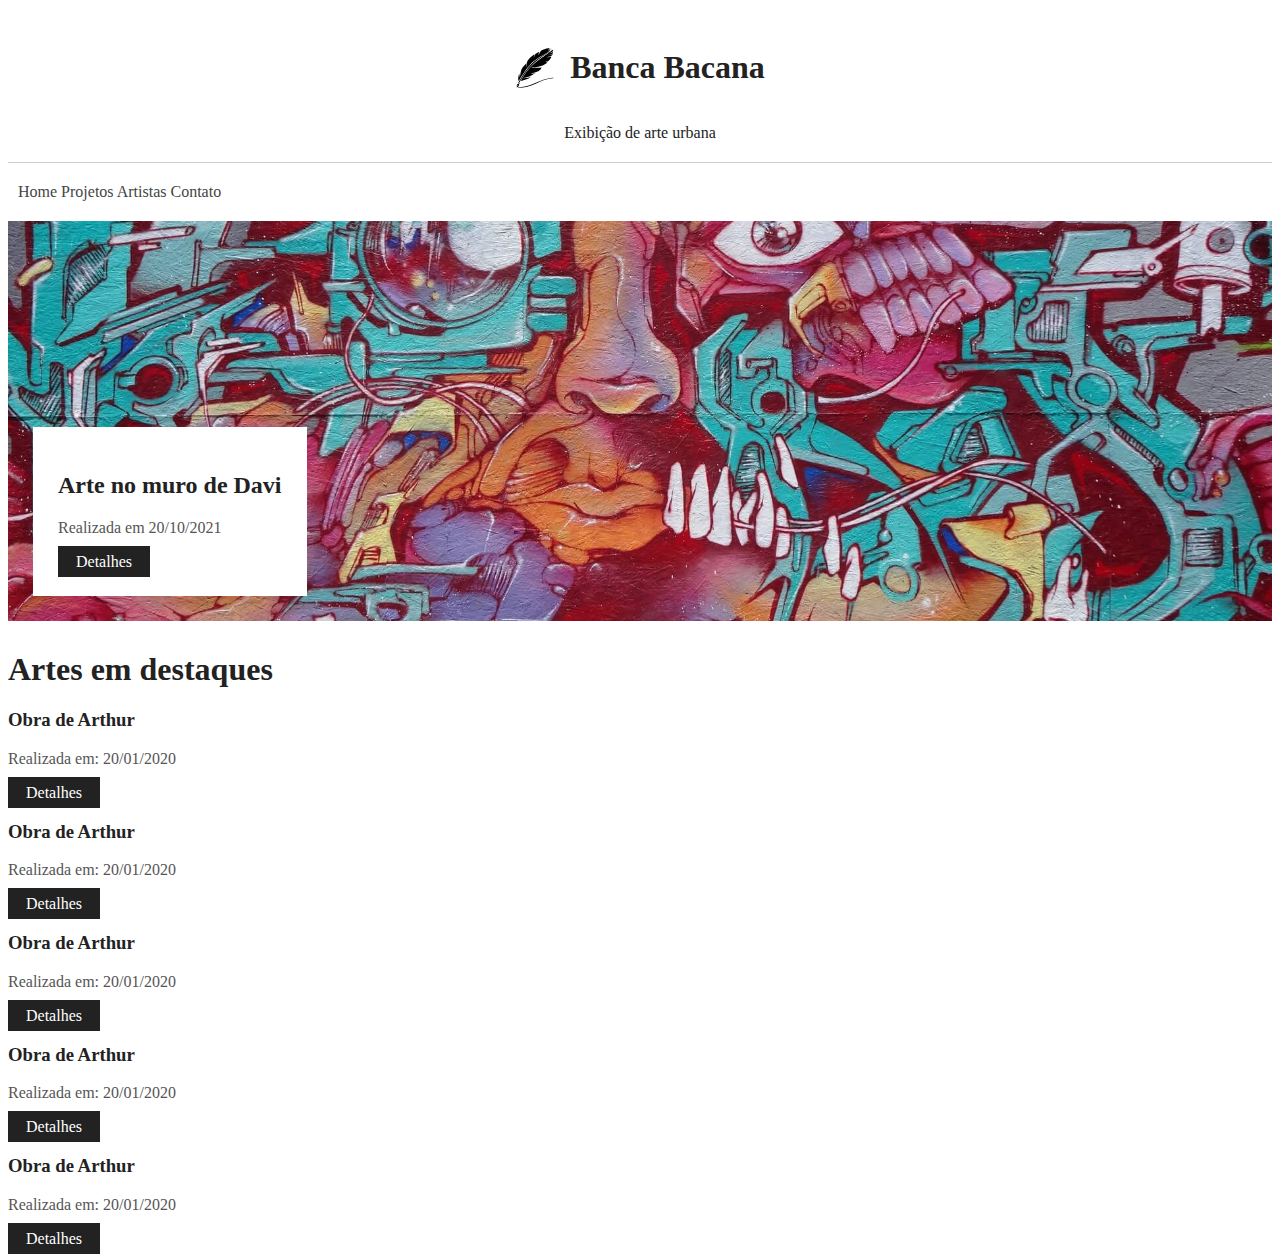
==== projeto-1/index.html @ 3ed6dfbe "organizando as divs" ====
<!DOCTYPE html>
<html lang="en">
<head>
    <meta charset="UTF-8">
    <meta http-equiv="X-UA-Compatible" content="IE=edge">
    <meta name="viewport" content="width=device-width, initial-scale=1.0">

    <title>Document</title>

    <!--   Favicon     -->
    <link rel="shortcut icon" href="/projeto-1/img/favicon.ico">

    <!--   BootStrap   -->
    <link href="https://cdn.jsdelivr.net/npm/bootstrap@5.1.3/dist/css/bootstrap.min.css" rel="stylesheet" integrity="sha384-1BmE4kWBq78iYhFldvKuhfTAU6auU8tT94WrHftjDbrCEXSU1oBoqyl2QvZ6jIW3" crossorigin="anonymous">
    <link rel="stylesheet" href="https://cdn.jsdelivr.net/npm/bootstrap-icons@1.7.1/font/bootstrap-icons.css">

    <!--      CSS      -->
    <link rel="stylesheet" href="../projeto-1/css/style.css">

    

</head>
<body>
    <!-- HEADER -->
    <div class="container-fluid">
        <header class="row" id="header">
            <div id="logo-container">
                <img src="/projeto-1/img/art_logo.svg" alt="Logo Art" id="logo">
                <h1>Banca Bacana</h1>
            </div>
            <p>Exibição de arte urbana</p>
        </header>

        <nav id="navbar" class="container">
            <div class="row justify-content-center">
                <a href="#">Home</a>
                <a href="#">Projetos</a>
                <a href="#">Artistas</a>
                <a href="#">Contato</a>
            </div>
        </nav>
    </div>

    <!-- MAIN IMAGE -->
    <div class="container" id="main-image-container">
        <div class="main-image center-image">
            <div class="main-image-info">
                <h2>Arte no muro de Davi</h2>
                <p class="secondary-color">Realizada em 20/10/2021</p>
                <a href="#" class="btn">Detalhes</a>
            </div>
        </div>
    </div>

    <!-- GALLERY -->
    <div class="container" id="gallery-container">
        <div class="col-12">
            <h1>Artes em destaques</h1>
        </div>
        <div class="row gx-5">
            <div class="col-12 col-md6">
                <div class="small-image-container center-image"></div>
                <h3>Obra de Arthur</h3>
                <p class="secondary-color">Realizada em: 20/01/2020</p>
                <a href="#" class="btn">Detalhes</a>
            </div>
            <div class="col-12 col-md6">
                <div class="small-image-container center-image"></div>
                <h3>Obra de Arthur</h3>
                <p class="secondary-color">Realizada em: 20/01/2020</p>
                <a href="#" class="btn">Detalhes</a>
            </div>
            <div class="col-12 col-md6">
                <div class="small-image-container center-image"></div>
                <h3>Obra de Arthur</h3>
                <p class="secondary-color">Realizada em: 20/01/2020</p>
                <a href="#" class="btn">Detalhes</a>
            </div>
            <div class="col-12 col-md6">
                <div class="small-image-container center-image"></div>
                <h3>Obra de Arthur</h3>
                <p class="secondary-color">Realizada em: 20/01/2020</p>
                <a href="#" class="btn">Detalhes</a>
            </div>
            <div class="col-12 col-md6">
                <div class="small-image-container center-image"></div>
                <h3>Obra de Arthur</h3>
                <p class="secondary-color">Realizada em: 20/01/2020</p>
                <a href="#" class="btn">Detalhes</a>
            </div>

        </div>
    </div>

</body>
</html>
---- projeto-1/css/style.css ----
/* ESTILOS GERAIS */
*{
    color: #222;
}

a,i{
    transition: .5s;
    text-decoration: none;
}

.secondary-color{
    color: #555;
}

.center-image{
    background-size: cover;
    background-position: center;
}

.btn{
    text-decoration: none;
    background-color: #222;
    color: #fff;
    padding: 7px 18px;
    border-radius: 0;
}

.btn:hover{
    background-color: #333;
    color: #fff;
}


/* HEADER */
#header{
    text-align: center;
    padding: 20px;
    border-bottom: 1px solid #ccc;
}
#header p{
    margin-bottom: 0;
}
#logo-container{
    display: flex;
    justify-content: center;
}
#logo{
    width: 40px;
    margin-right: 15px;
}


/*  NAVBAR */
#navbar{
    padding: 10px;
    margin: 10px auto;
}
#navbar a{
    width: 80px;
    color: #444;
}
#navbar a:hover{
    color: #c1b696
}


/* MAIN IMAGE */
.main-image{
    height: 400px;
    background-image: url("/projeto-1/img/g_1.jpg");
    margin-bottom: 30px;
    position: relative;
}
.main-image-info{
    background-color: #fff;
    padding: 25px;
    position: absolute;
    left: 25px;
    bottom: 25px;
}
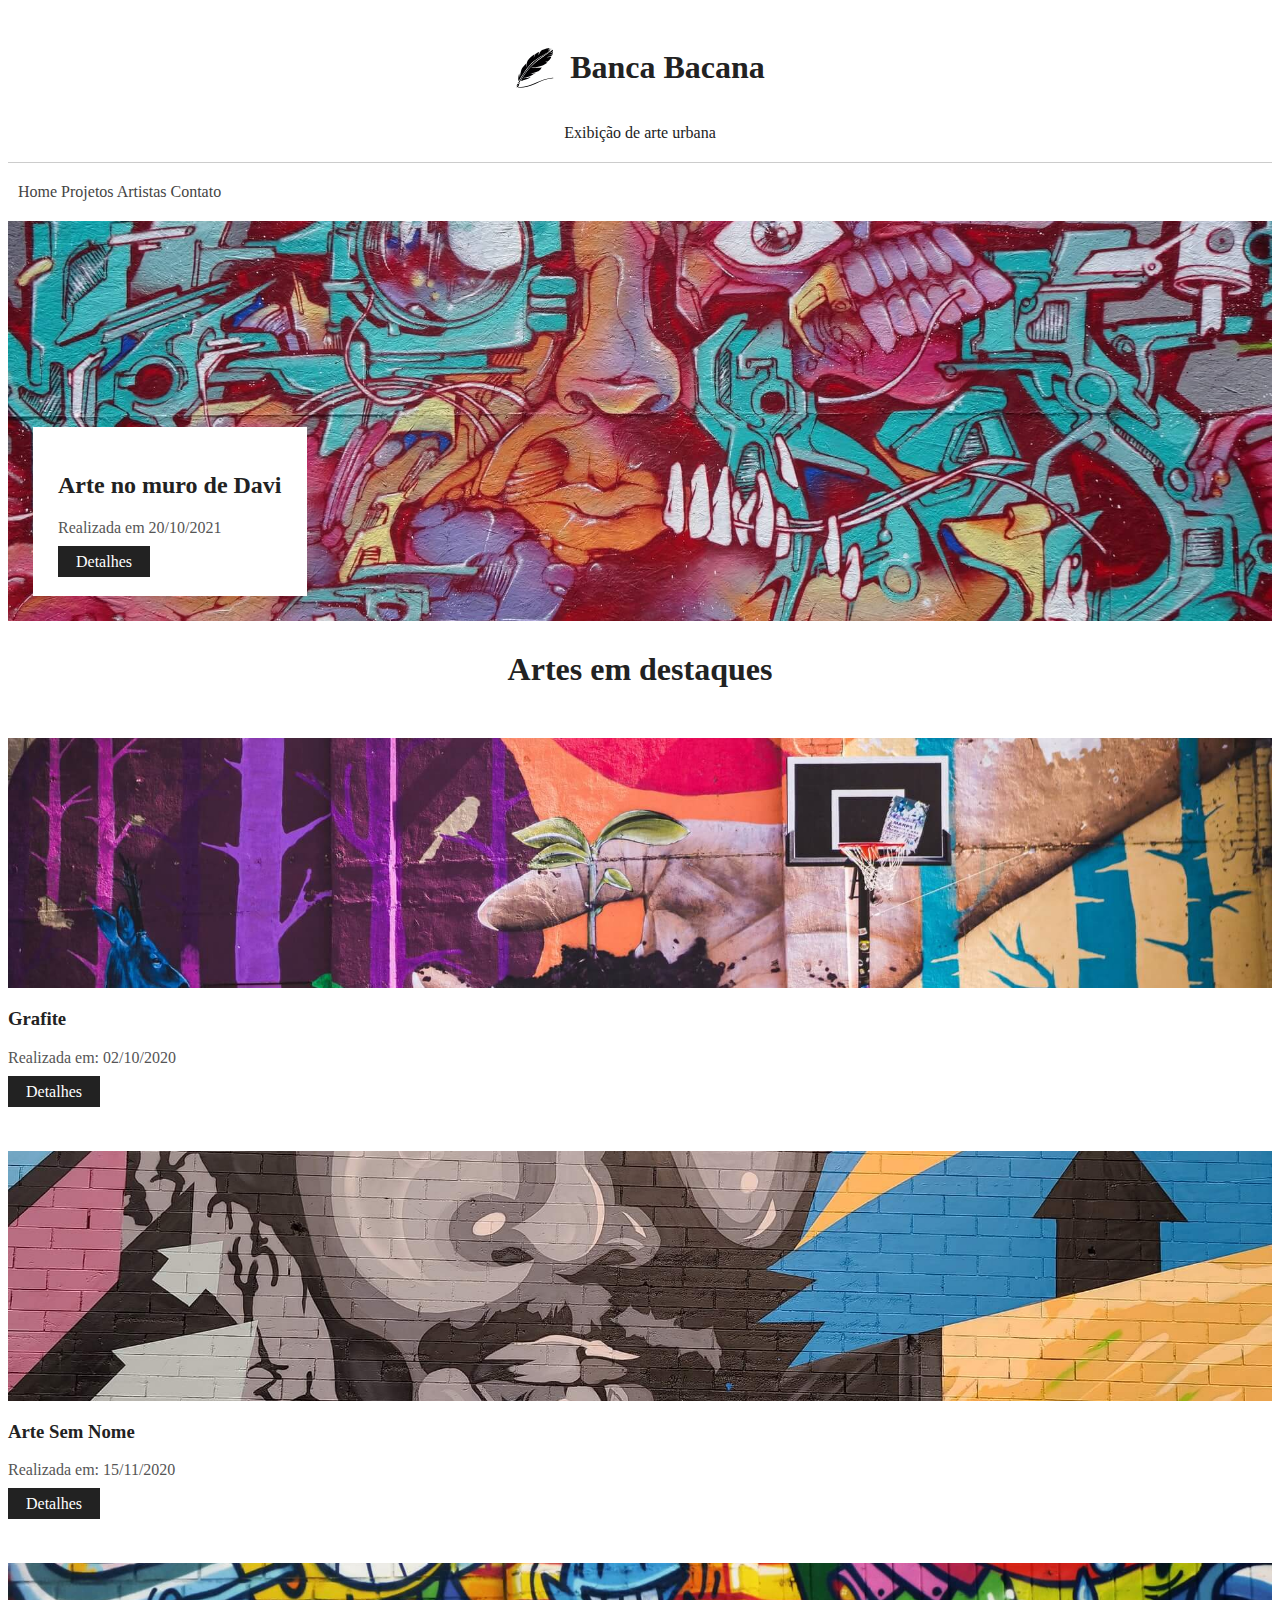
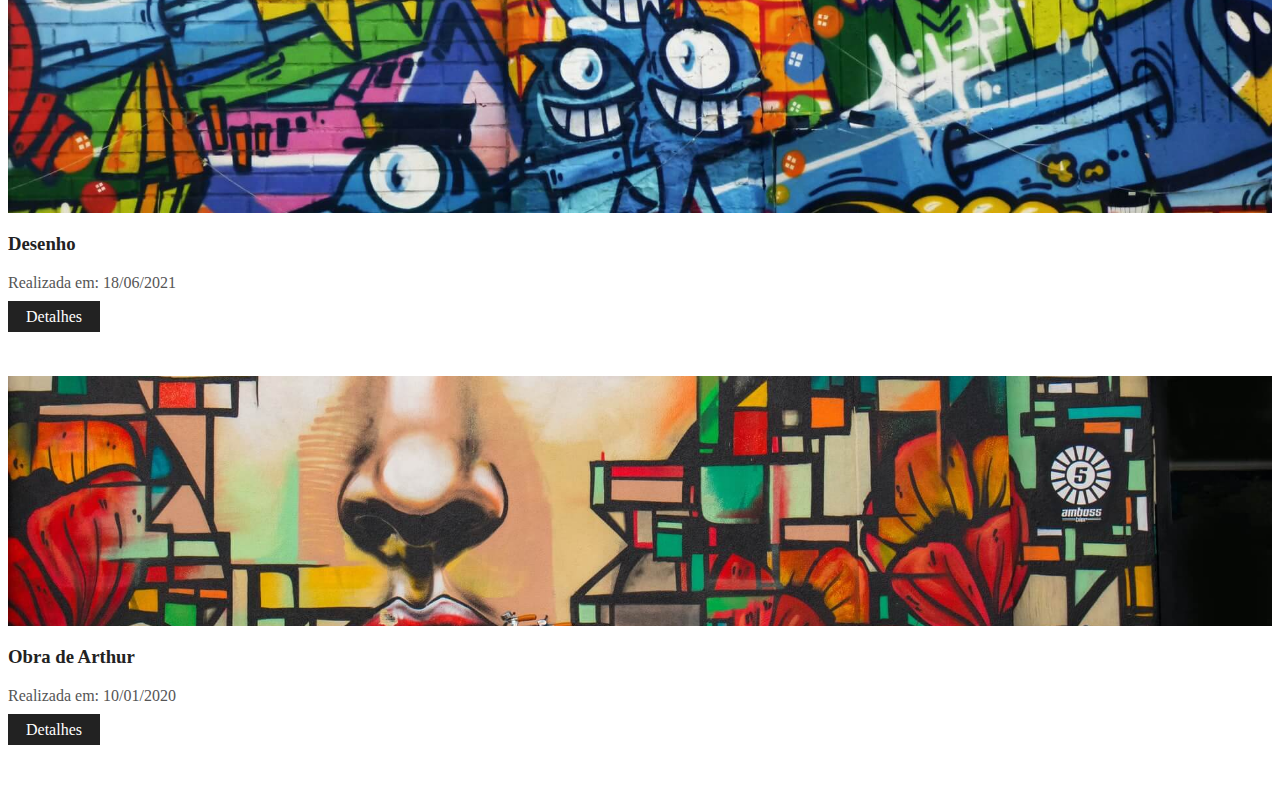
==== commit 47634496: "inserindo as imagens" ====
--- a/projeto-1/index.html
+++ b/projeto-1/index.html
@@ -58,34 +58,34 @@
             <h1>Artes em destaques</h1>
         </div>
         <div class="row gx-5">
-            <div class="col-12 col-md6">
-                <div class="small-image-container center-image"></div>
+            <!-- <div class="col-12 col-md-6">
+                <div class="small-image-container center-image" id="img1"></div>
                 <h3>Obra de Arthur</h3>
                 <p class="secondary-color">Realizada em: 20/01/2020</p>
                 <a href="#" class="btn">Detalhes</a>
-            </div>
-            <div class="col-12 col-md6">
-                <div class="small-image-container center-image"></div>
-                <h3>Obra de Arthur</h3>
-                <p class="secondary-color">Realizada em: 20/01/2020</p>
+            </div> -->
+            <div class="col-12 col-md-6">
+                <div class="small-image-container center-image" id="img2"></div>
+                <h3>Grafite</h3>
+                <p class="secondary-color">Realizada em: 02/10/2020</p>
                 <a href="#" class="btn">Detalhes</a>
             </div>
-            <div class="col-12 col-md6">
-                <div class="small-image-container center-image"></div>
-                <h3>Obra de Arthur</h3>
-                <p class="secondary-color">Realizada em: 20/01/2020</p>
+            <div class="col-12 col-md-6">
+                <div class="small-image-container center-image" id="img3"></div>
+                <h3>Arte Sem Nome</h3>
+                <p class="secondary-color">Realizada em: 15/11/2020</p>
                 <a href="#" class="btn">Detalhes</a>
             </div>
-            <div class="col-12 col-md6">
-                <div class="small-image-container center-image"></div>
-                <h3>Obra de Arthur</h3>
-                <p class="secondary-color">Realizada em: 20/01/2020</p>
+            <div class="col-12 col-md-6">
+                <div class="small-image-container center-image" id="img4"></div>
+                <h3>Desenho</h3>
+                <p class="secondary-color">Realizada em: 18/06/2021</p>
                 <a href="#" class="btn">Detalhes</a>
             </div>
-            <div class="col-12 col-md6">
-                <div class="small-image-container center-image"></div>
+            <div class="col-12 col-md-6">
+                <div class="small-image-container center-image" id="img5"></div>
                 <h3>Obra de Arthur</h3>
-                <p class="secondary-color">Realizada em: 20/01/2020</p>
+                <p class="secondary-color">Realizada em: 10/01/2020</p>
                 <a href="#" class="btn">Detalhes</a>
             </div>
 
--- a/projeto-1/css/style.css
+++ b/projeto-1/css/style.css
@@ -78,3 +78,36 @@
     left: 25px;
     bottom: 25px;
 }
+
+
+/*  GALLERY */
+/* #img1{
+    background-image: url("/projeto-1/img/g_1.jpg");
+} */
+#img2{
+    background-image: url("/projeto-1/img/g_2.jpg");
+}
+#img3{
+    background-image: url("/projeto-1/img/g_3.jpg");
+}
+#img4{
+    background-image: url("/projeto-1/img/g_4.jpg");
+}
+#img5{
+    background-image: url("/projeto-1/img/g_5.jpg");
+}
+
+#gallery-container h1{
+    text-align: center;
+}
+
+#gallery-container h1,
+#gallery-container .col-md-6,
+#gallery-container .col-12{
+    margin-bottom: 50px;
+}
+
+.small-image-container{
+    height: 250px;
+    margin-bottom: 20px;
+}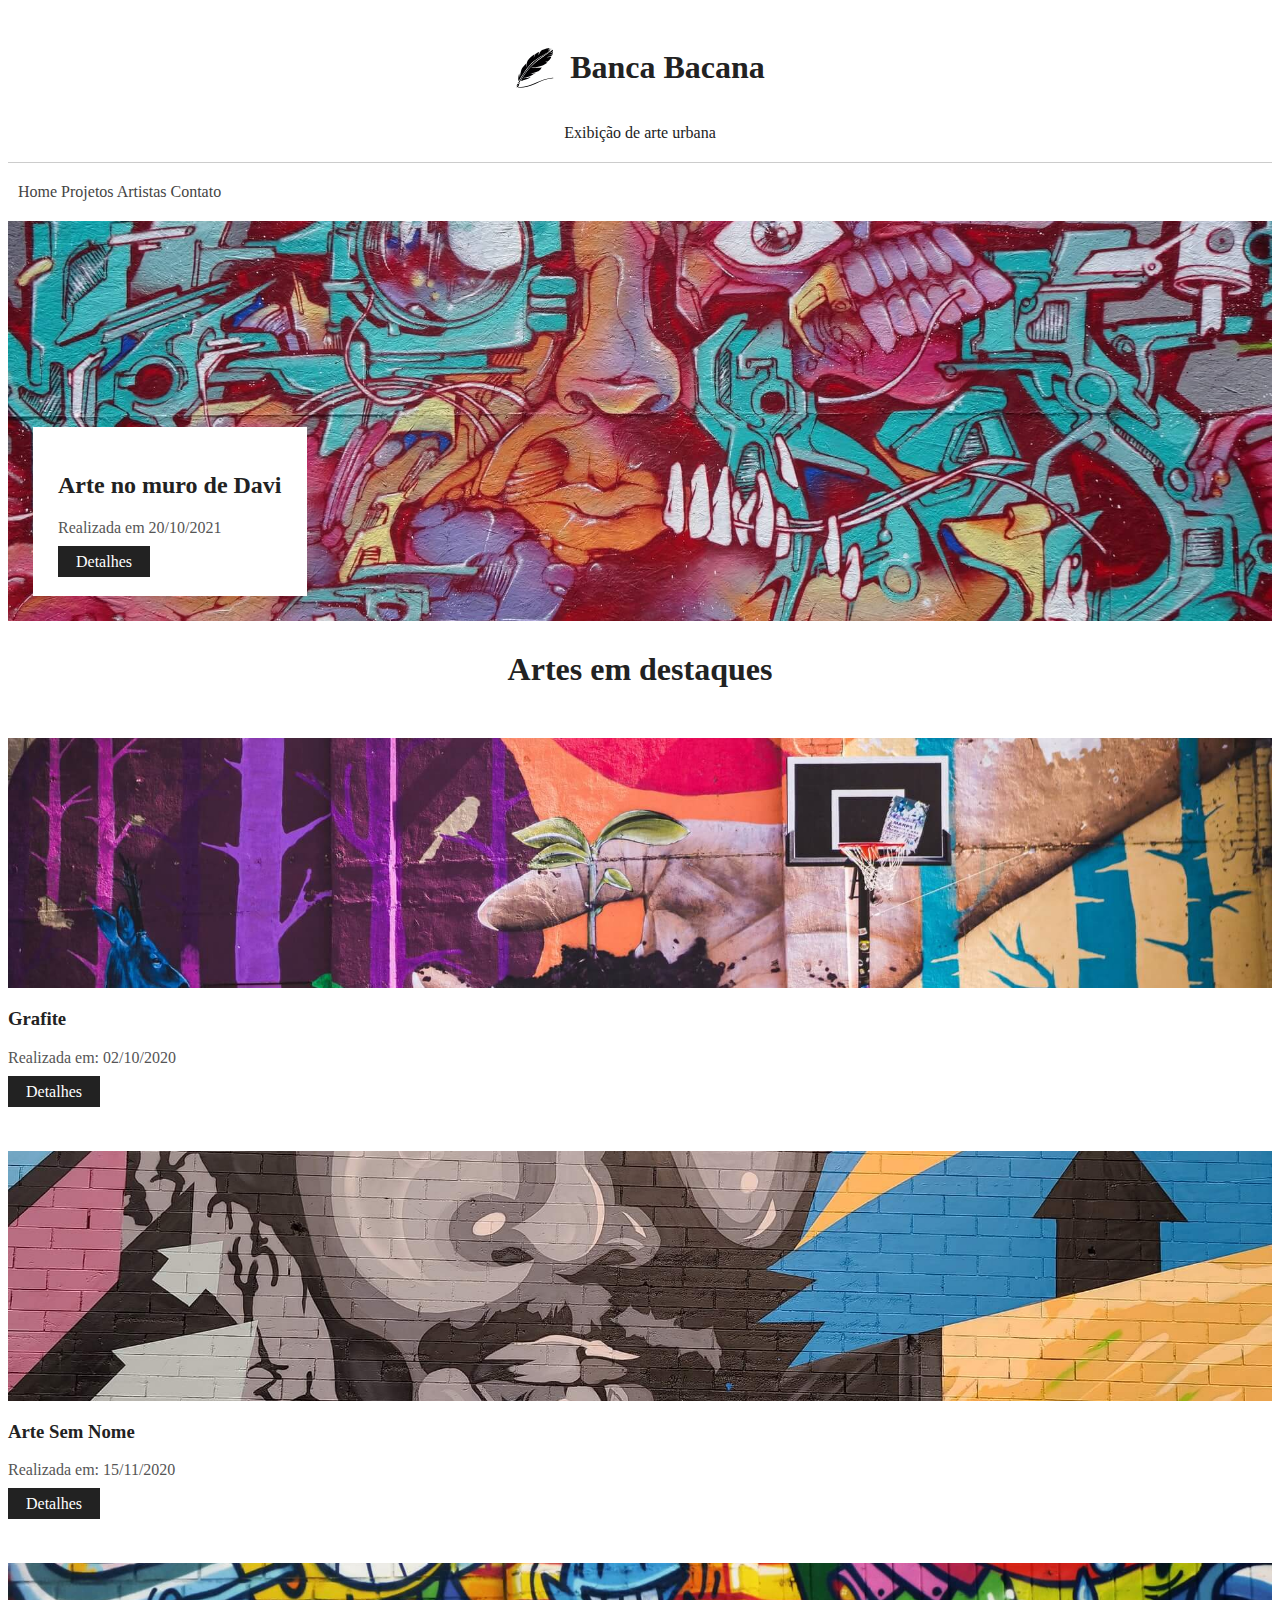
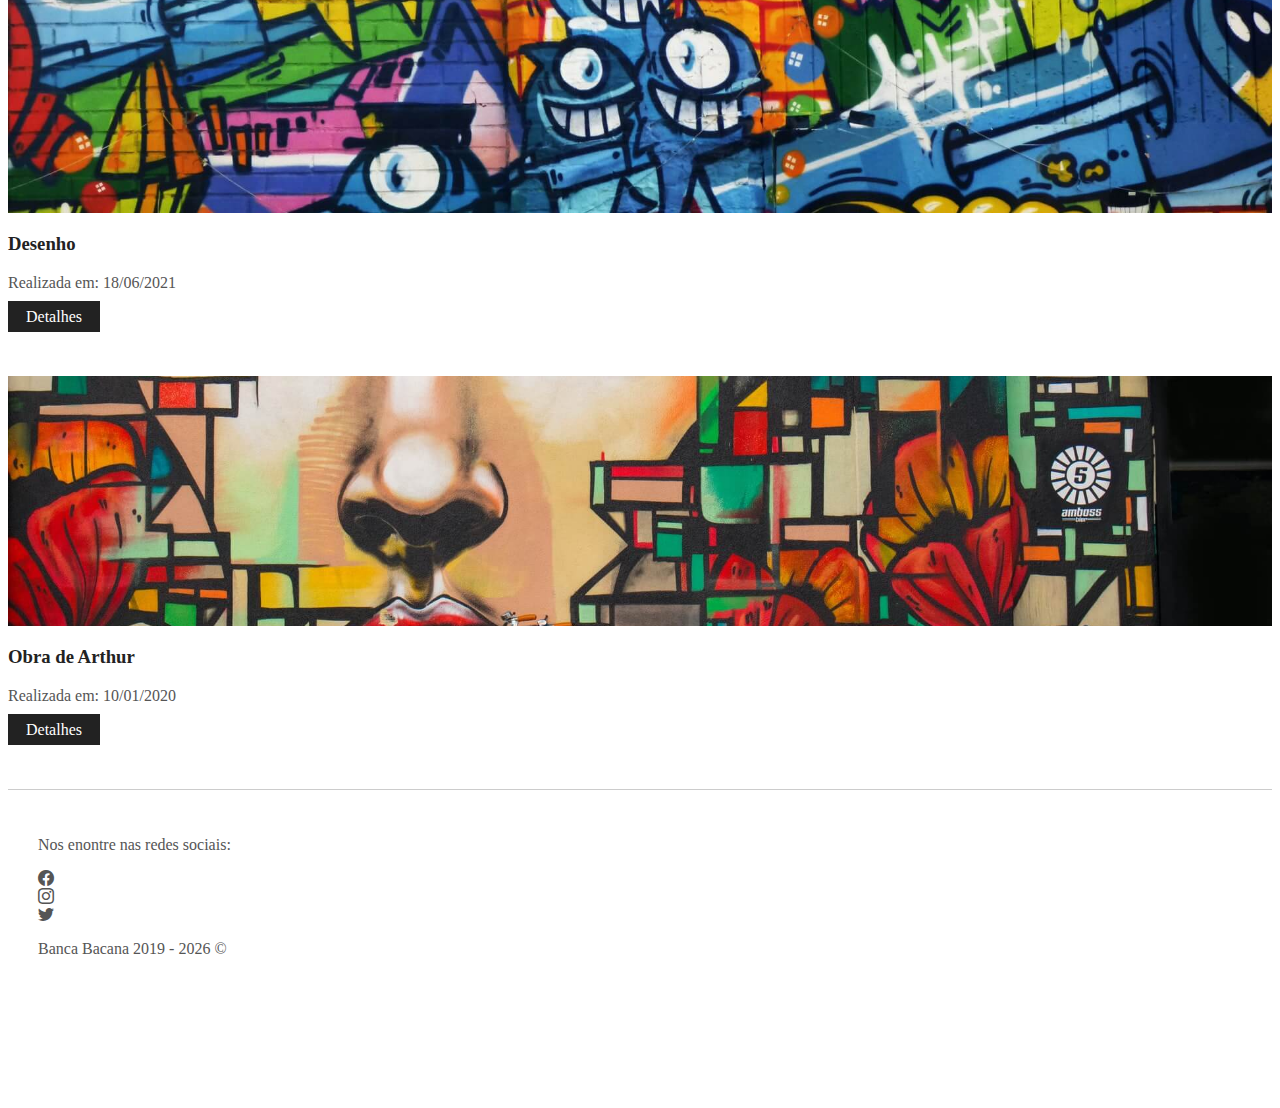
==== commit e93451c9: "inserindo footer" ====
--- a/projeto-1/index.html
+++ b/projeto-1/index.html
@@ -92,5 +92,29 @@
         </div>
     </div>
 
+    <!-- FOOTER -->
+    <footer class="container">
+        <p class="secondary-color">Nos enontre nas redes sociais:</p>
+        <div class="row justify-content-center" id="social-icons-container">
+            <div class="col-1">
+                <a href="#"><i class="bi bi-facebook secondary-color"></i></a>
+            </div>
+            
+            <div class="col-1">
+                <a href="#"><i class="bi bi-instagram secondary-color"></i></a>
+            </div>   
+            
+            <div class="col-1">
+                <a href="#"><i class="bi bi-twitter secondary-color"></i></a>
+            </div>
+        </div>
+        <div>
+            <p class="secondary-color">
+             Banca Bacana 2019 - <script>document.write(new Date().getFullYear())</script> &copy; 
+            </p>
+        </div>
+        
+    </footer>
+
 </body>
 </html>--- a/projeto-1/css/style.css
+++ b/projeto-1/css/style.css
@@ -110,4 +110,12 @@
 .small-image-container{
     height: 250px;
     margin-bottom: 20px;
+}
+
+
+/* FOOTER */
+footer{
+    border-top: 1px solid #ccc;
+    height: 250px;
+    padding: 30px;
 }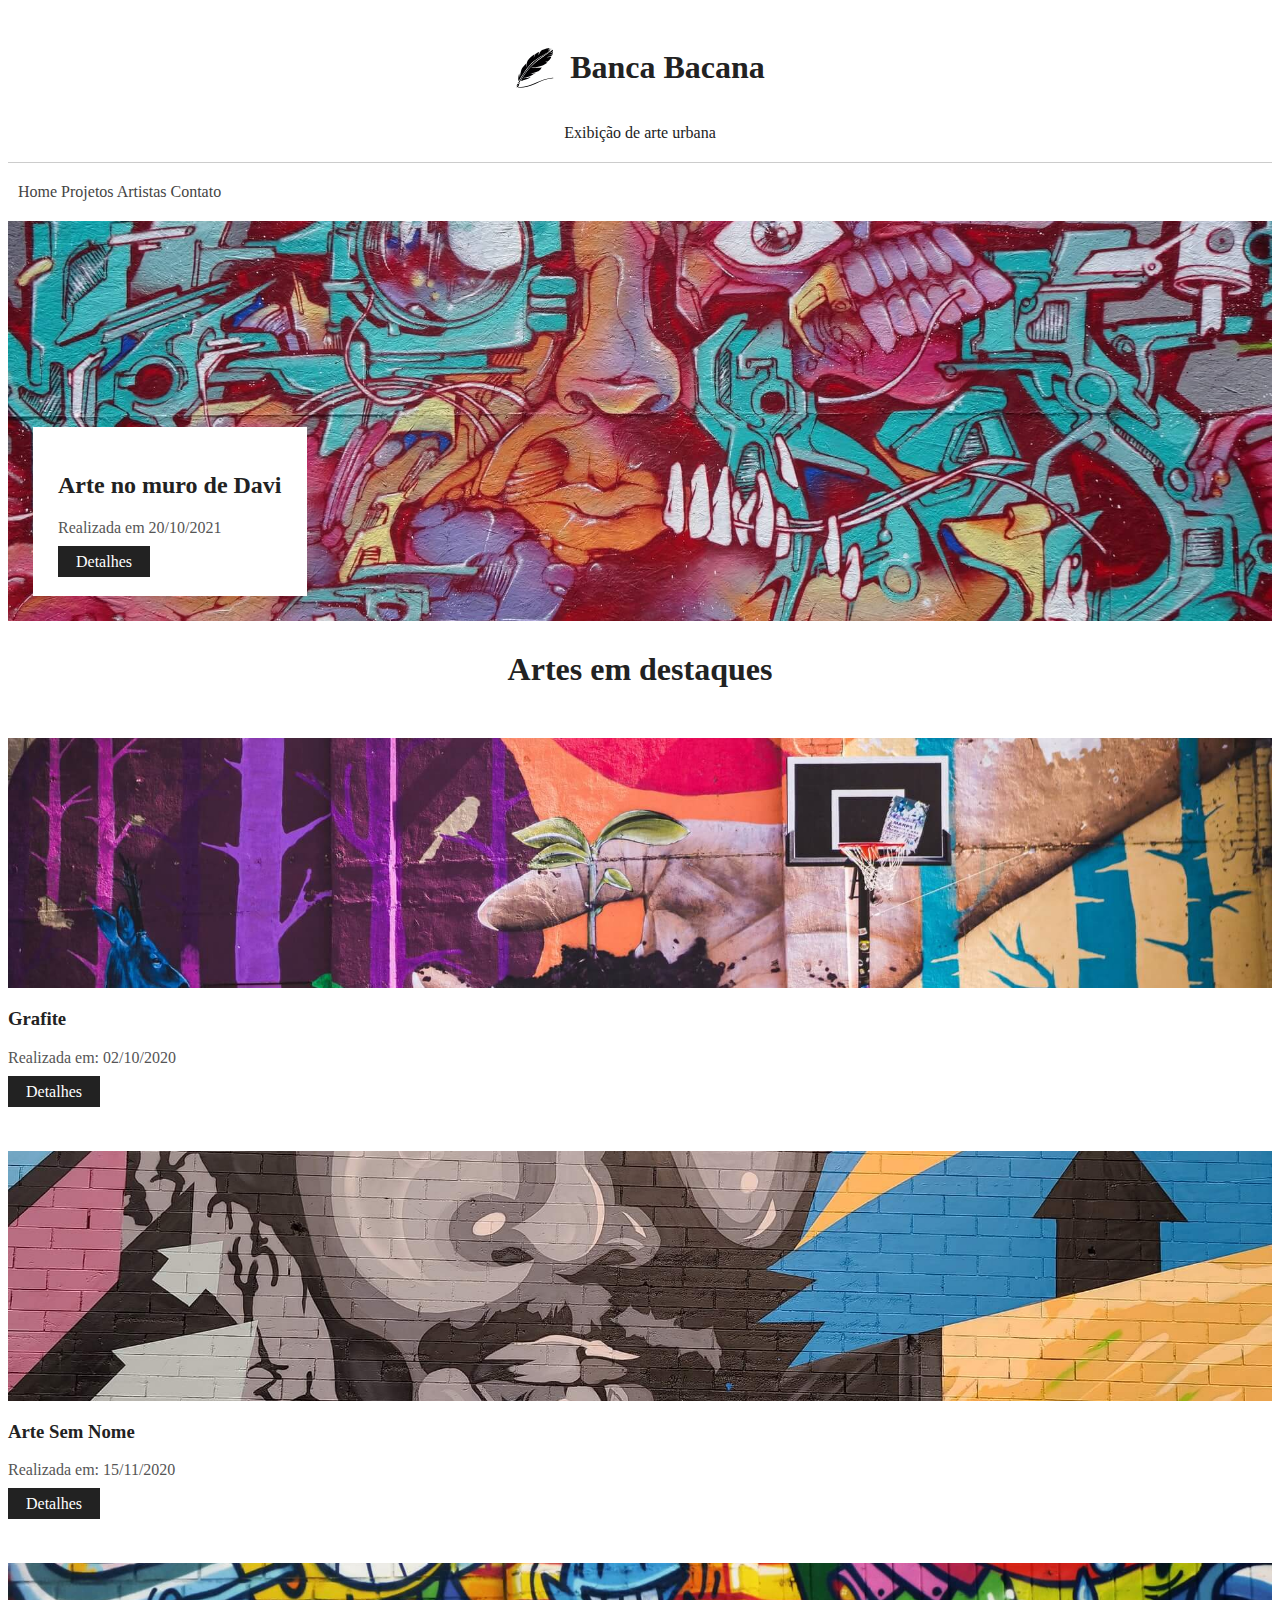
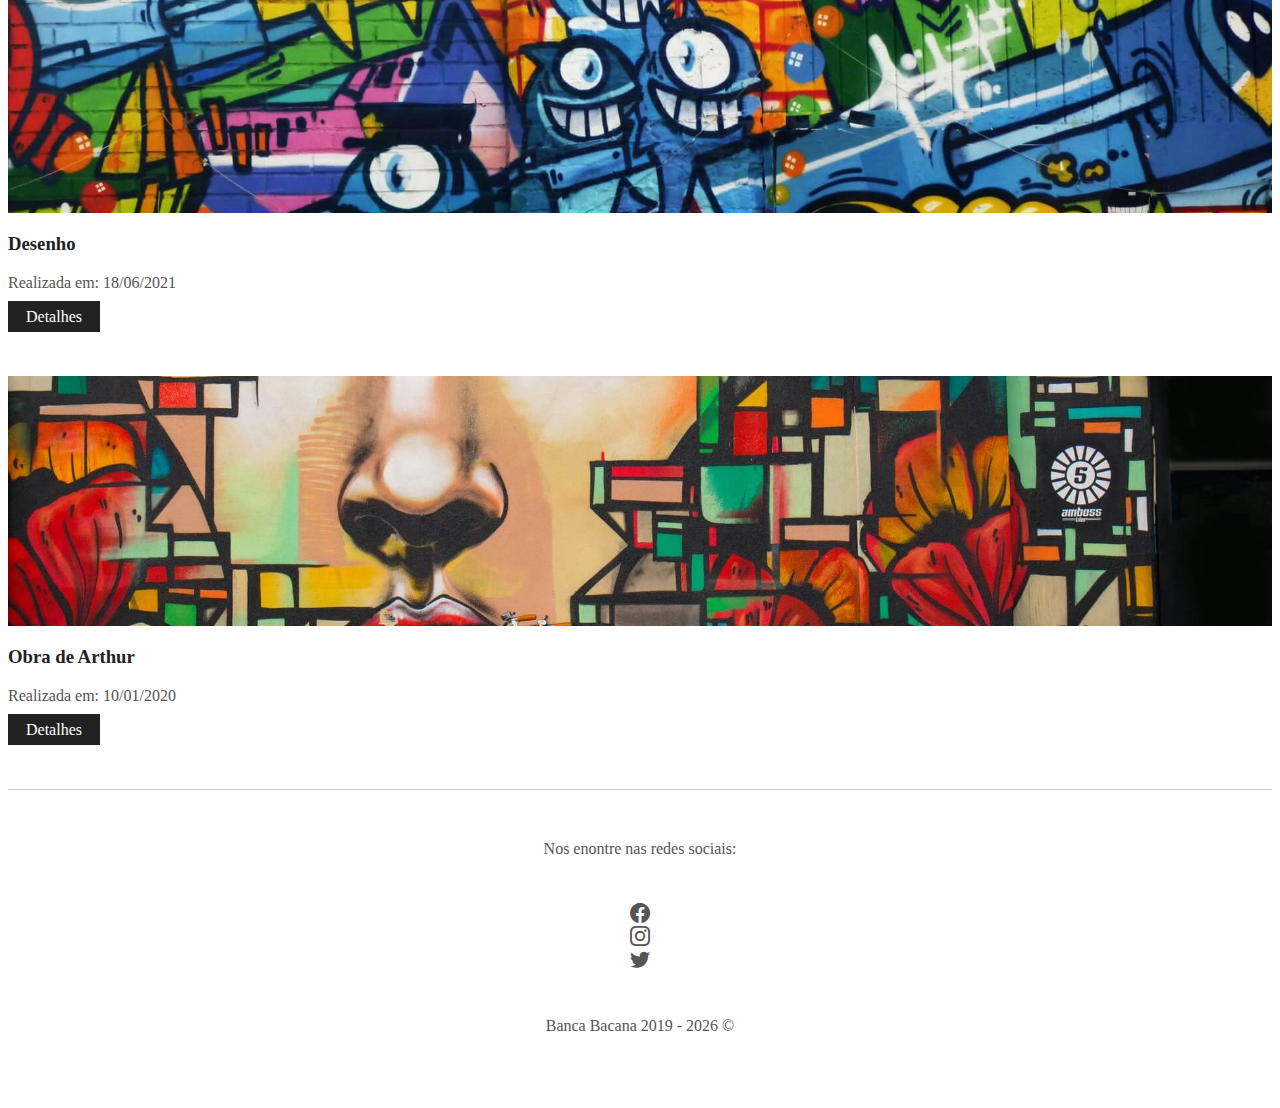
==== commit 2eeabd4a: "finalizando footer" ====
--- a/projeto-1/index.html
+++ b/projeto-1/index.html
@@ -57,7 +57,7 @@
         <div class="col-12">
             <h1>Artes em destaques</h1>
         </div>
-        <div class="row gx-5">
+        <div class="row gx-md-5">
             <!-- <div class="col-12 col-md-6">
                 <div class="small-image-container center-image" id="img1"></div>
                 <h3>Obra de Arthur</h3>
@@ -103,7 +103,7 @@
             <div class="col-1">
                 <a href="#"><i class="bi bi-instagram secondary-color"></i></a>
             </div>   
-            
+
             <div class="col-1">
                 <a href="#"><i class="bi bi-twitter secondary-color"></i></a>
             </div>
--- a/projeto-1/css/style.css
+++ b/projeto-1/css/style.css
@@ -118,4 +118,20 @@
     border-top: 1px solid #ccc;
     height: 250px;
     padding: 30px;
+}
+footer i{
+    font-size: 20px;
+}
+#social-icons-container{
+    padding: 25px;
+}
+#social-icons-container div{
+    text-align: center;
+}
+footer p{
+    text-align: center;
+    margin: 20px;
+}
+a:hover i{
+    color: #c1b696;
 }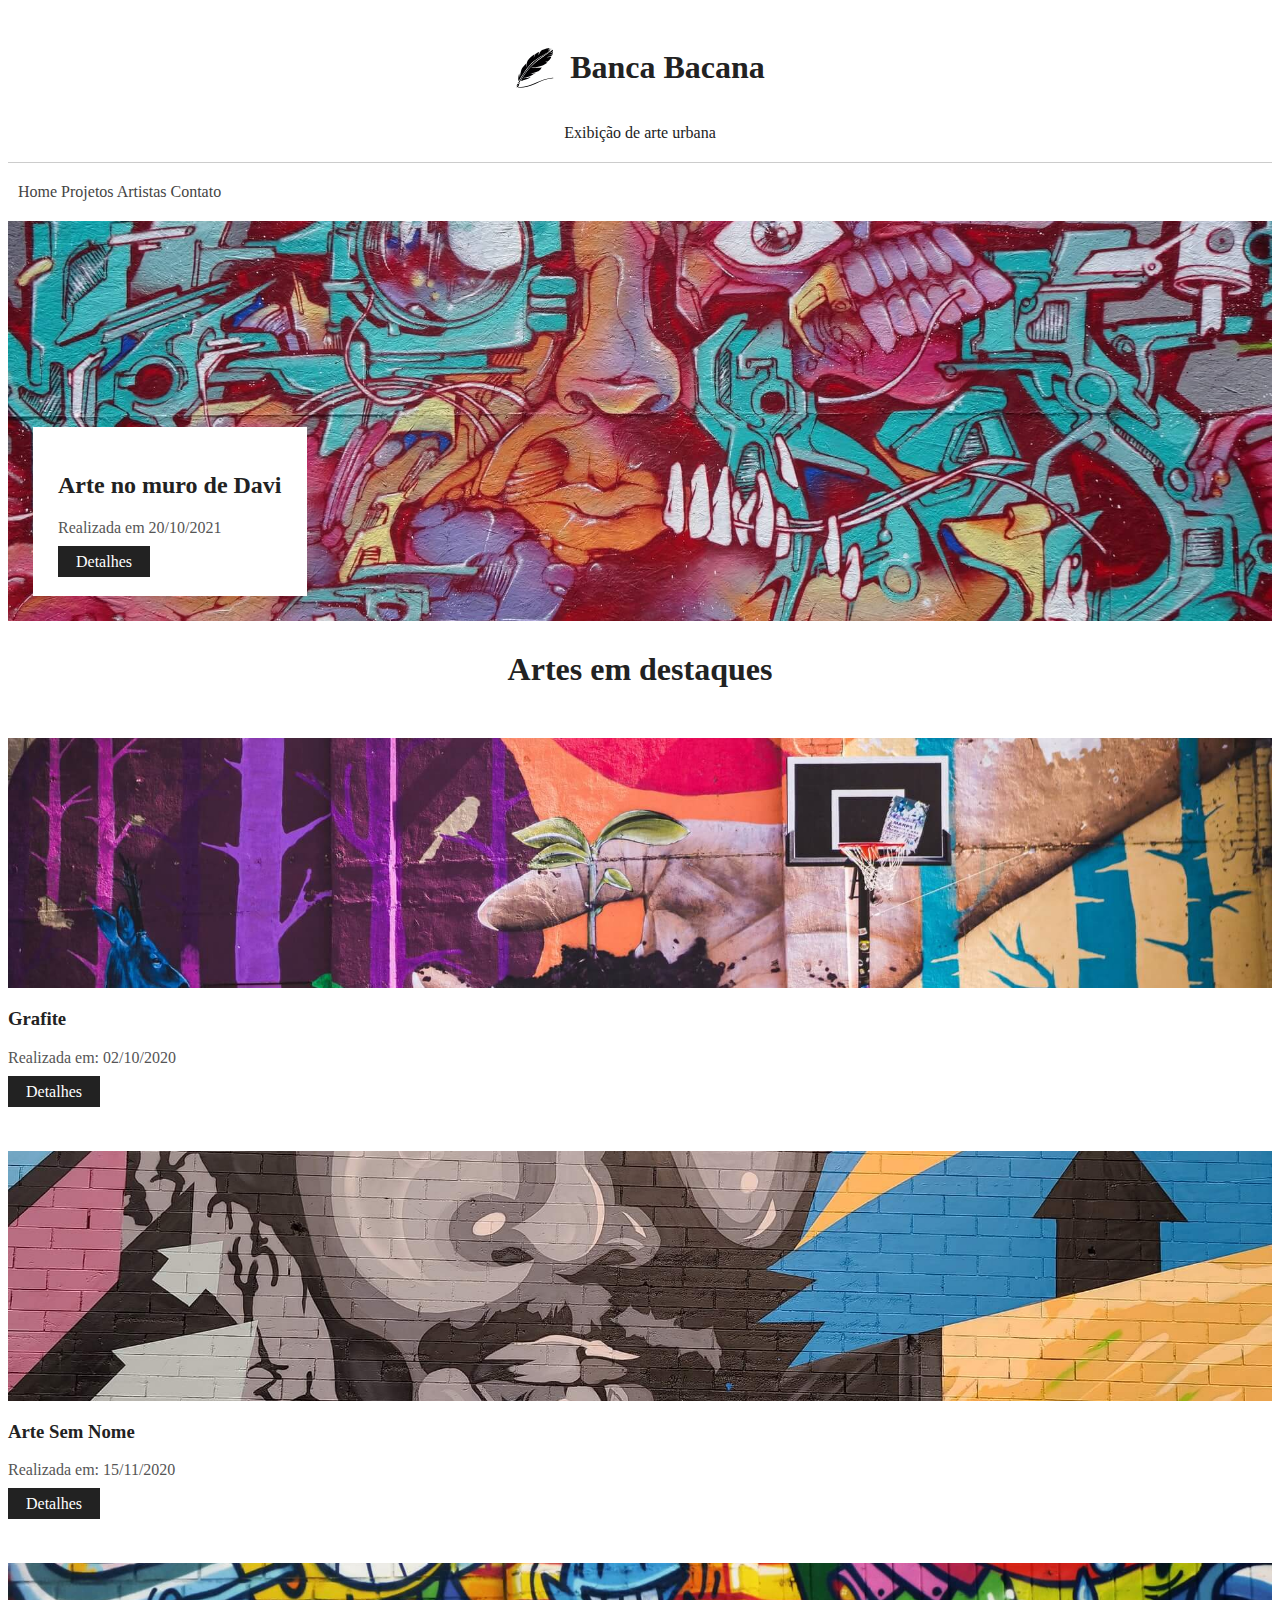
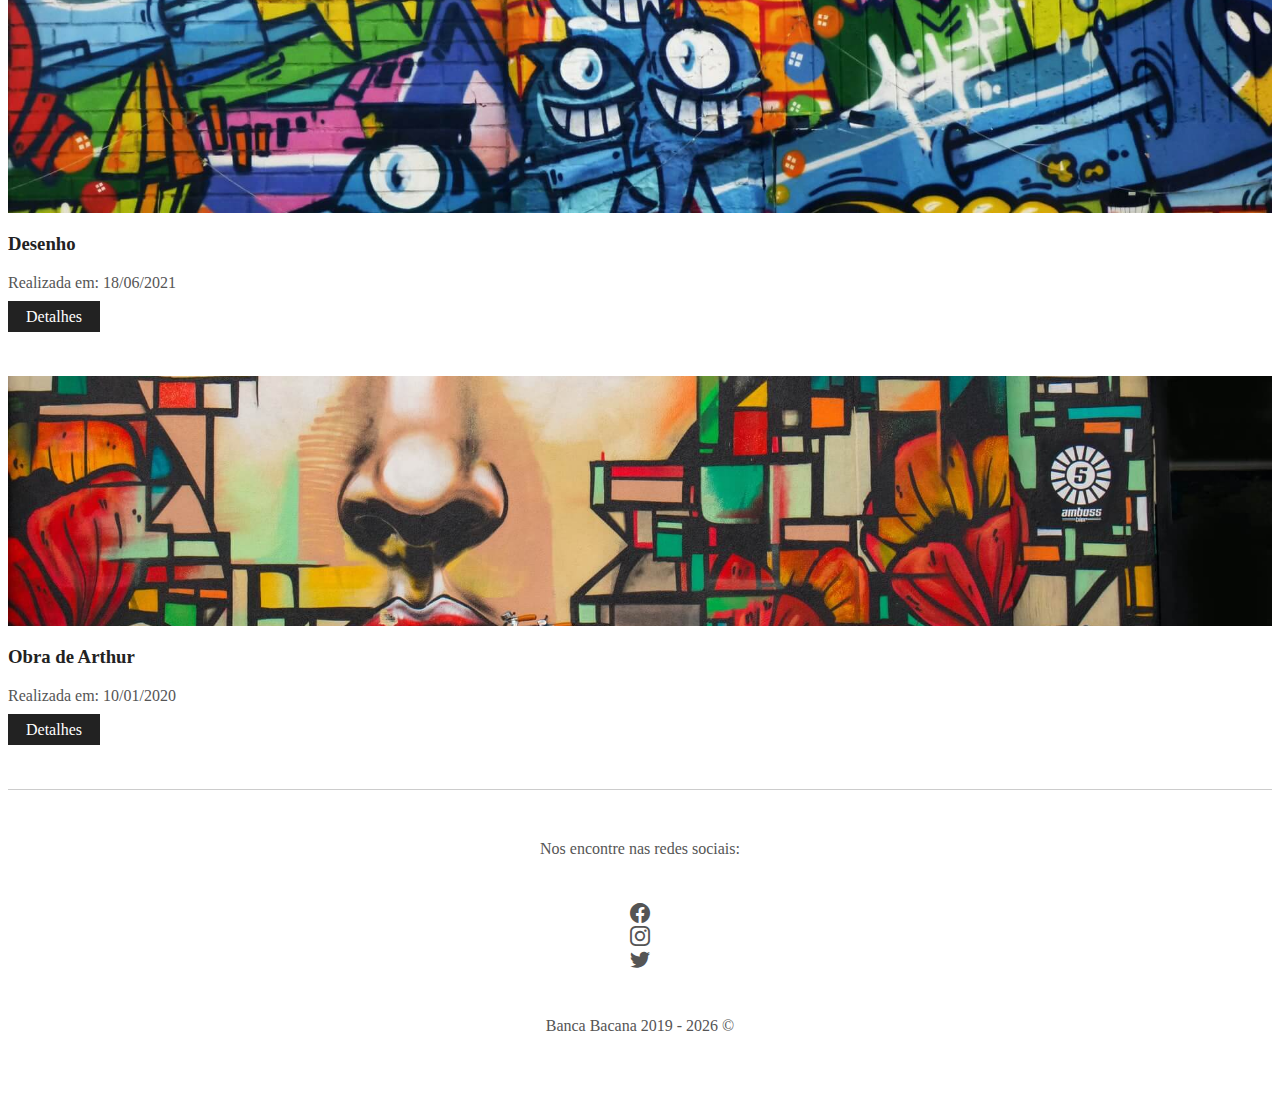
==== commit e3671ecb: "novo projeto" ====
--- a/projeto-1/index.html
+++ b/projeto-1/index.html
@@ -94,7 +94,7 @@
 
     <!-- FOOTER -->
     <footer class="container">
-        <p class="secondary-color">Nos enontre nas redes sociais:</p>
+        <p class="secondary-color">Nos encontre nas redes sociais:</p>
         <div class="row justify-content-center" id="social-icons-container">
             <div class="col-1">
                 <a href="#"><i class="bi bi-facebook secondary-color"></i></a>
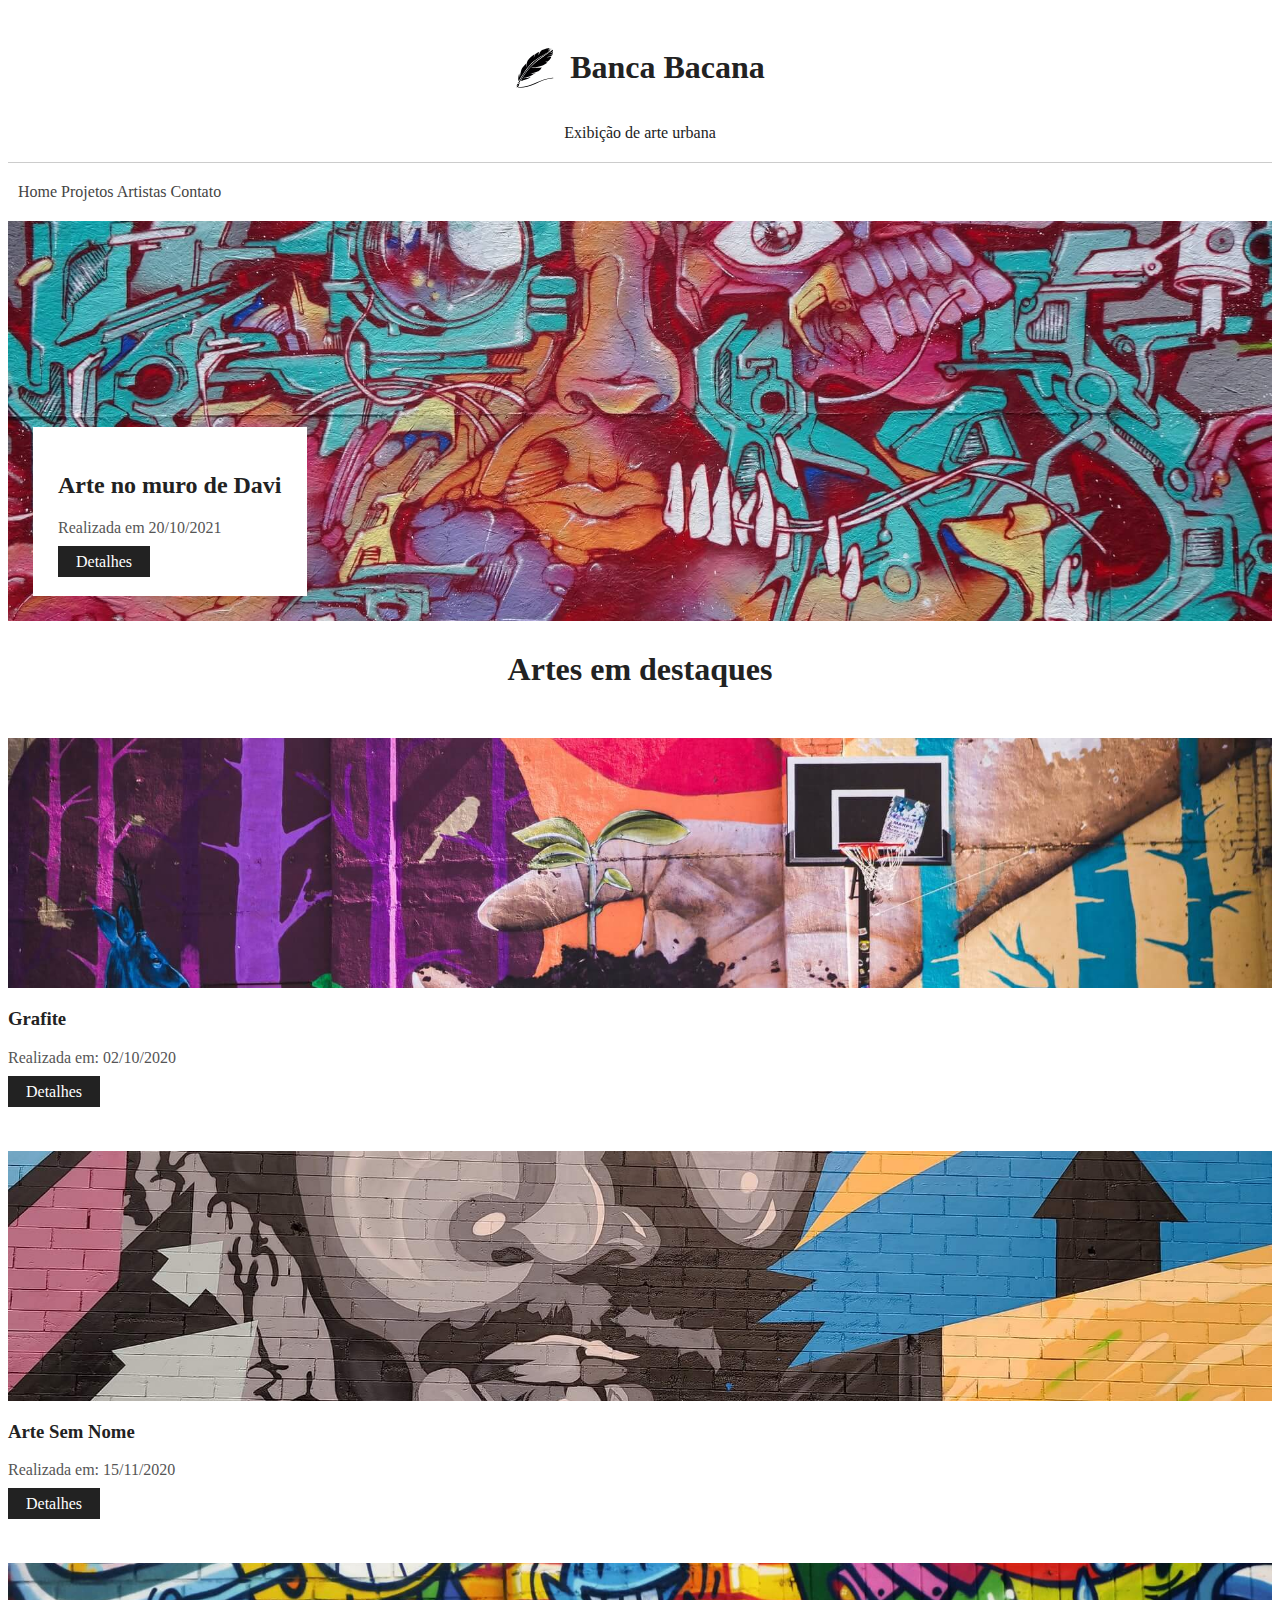
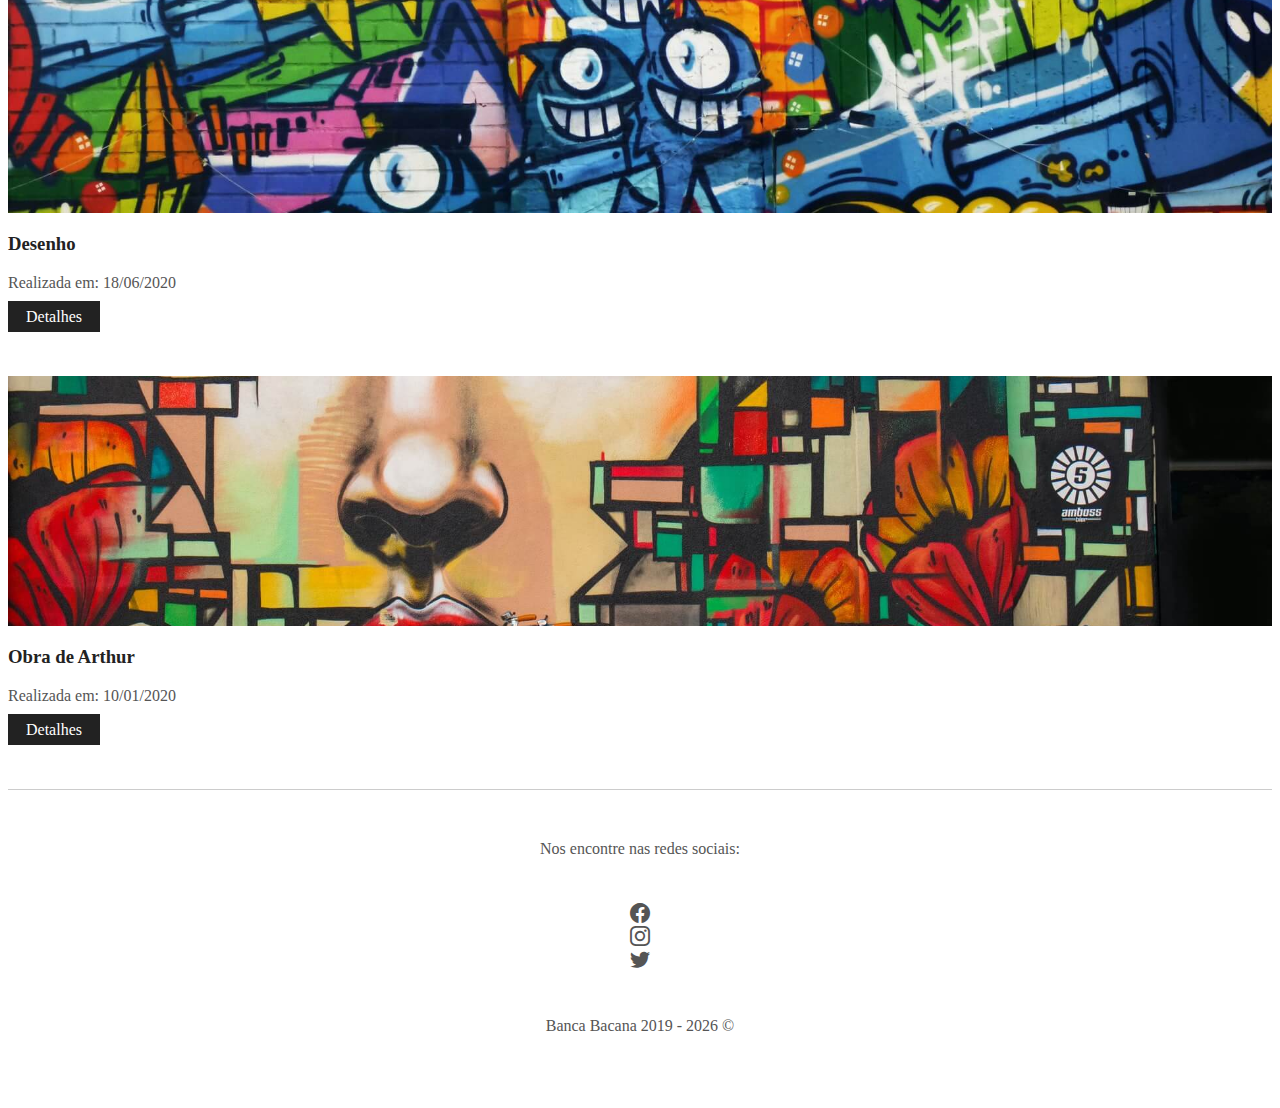
==== commit 004cee42: "Ajuste final" ====
--- a/projeto-1/index.html
+++ b/projeto-1/index.html
@@ -79,7 +79,7 @@
             <div class="col-12 col-md-6">
                 <div class="small-image-container center-image" id="img4"></div>
                 <h3>Desenho</h3>
-                <p class="secondary-color">Realizada em: 18/06/2021</p>
+                <p class="secondary-color">Realizada em: 18/06/2020</p>
                 <a href="#" class="btn">Detalhes</a>
             </div>
             <div class="col-12 col-md-6">
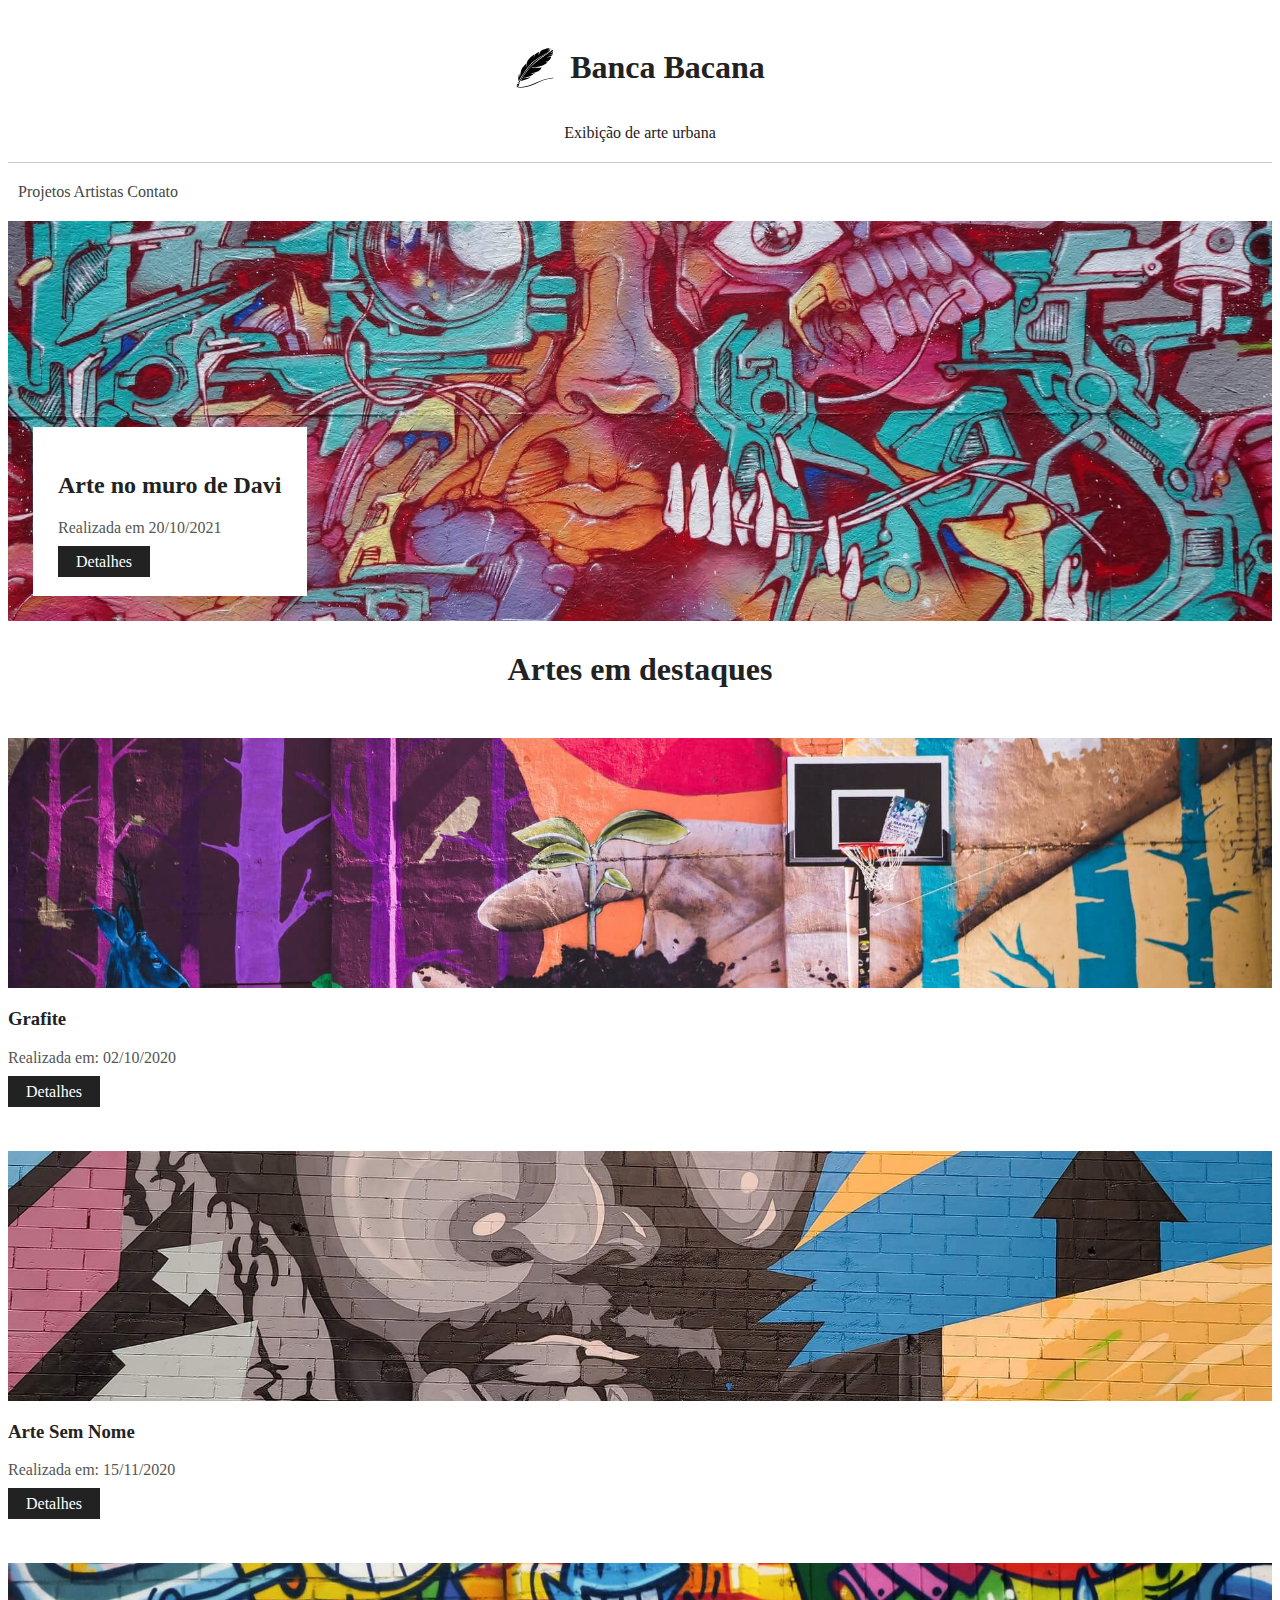
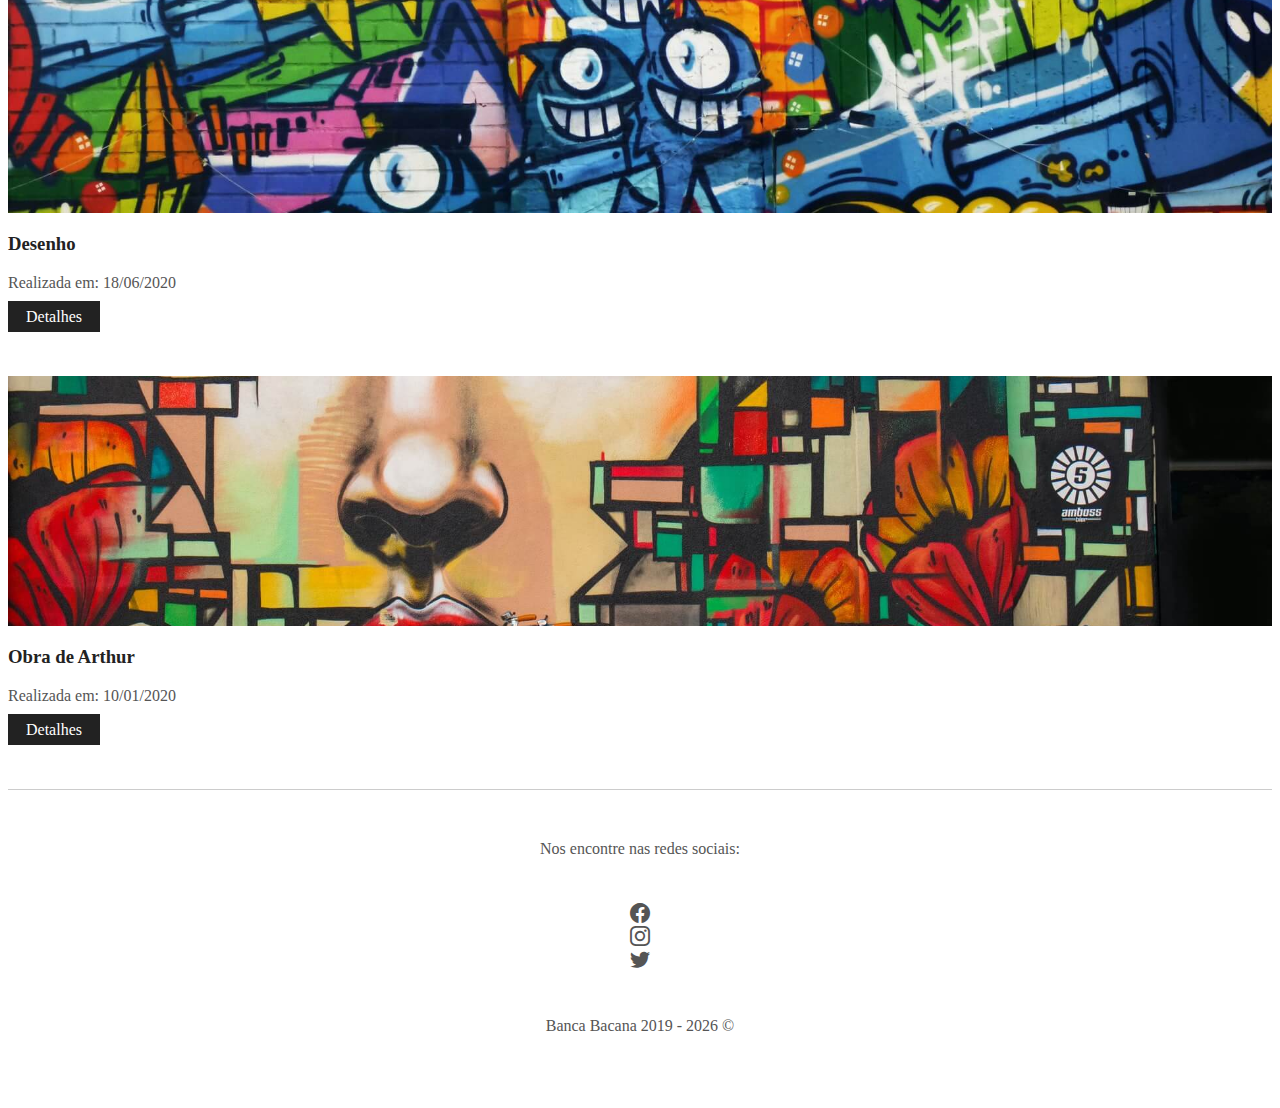
==== commit 58de656c: "Ajustando navegação" ====
--- a/projeto-1/index.html
+++ b/projeto-1/index.html
@@ -1,25 +1,28 @@
 <!DOCTYPE html>
 <html lang="en">
+
 <head>
     <meta charset="UTF-8">
     <meta http-equiv="X-UA-Compatible" content="IE=edge">
     <meta name="viewport" content="width=device-width, initial-scale=1.0">
 
-    <title>Document</title>
+    <title>Banca Bacana</title>
 
     <!--   Favicon     -->
     <link rel="shortcut icon" href="/projeto-1/img/favicon.ico">
 
     <!--   BootStrap   -->
-    <link href="https://cdn.jsdelivr.net/npm/bootstrap@5.1.3/dist/css/bootstrap.min.css" rel="stylesheet" integrity="sha384-1BmE4kWBq78iYhFldvKuhfTAU6auU8tT94WrHftjDbrCEXSU1oBoqyl2QvZ6jIW3" crossorigin="anonymous">
+    <link href="https://cdn.jsdelivr.net/npm/bootstrap@5.1.3/dist/css/bootstrap.min.css" rel="stylesheet"
+        integrity="sha384-1BmE4kWBq78iYhFldvKuhfTAU6auU8tT94WrHftjDbrCEXSU1oBoqyl2QvZ6jIW3" crossorigin="anonymous">
     <link rel="stylesheet" href="https://cdn.jsdelivr.net/npm/bootstrap-icons@1.7.1/font/bootstrap-icons.css">
 
     <!--      CSS      -->
     <link rel="stylesheet" href="../projeto-1/css/style.css">
 
-    
+
 
 </head>
+
 <body>
     <!-- HEADER -->
     <div class="container-fluid">
@@ -33,10 +36,10 @@
 
         <nav id="navbar" class="container">
             <div class="row justify-content-center">
-                <a href="#">Home</a>
-                <a href="#">Projetos</a>
-                <a href="#">Artistas</a>
-                <a href="#">Contato</a>
+                <!-- <a href="#">Home</a> -->
+                <a href="/projeto-1/projetos.html">Projetos</a>
+                <a href="/projeto-1/artistas.html">Artistas</a>
+                <a href="#contato">Contato</a>
             </div>
         </nav>
     </div>
@@ -55,7 +58,7 @@
     <!-- GALLERY -->
     <div class="container" id="gallery-container">
         <div class="col-12">
-            <h1>Artes em destaques</h1>
+            <h1 id="artes-em-destaques">Artes em destaques</h1>
         </div>
         <div class="row gx-md-5">
             <!-- <div class="col-12 col-md-6">
@@ -94,15 +97,15 @@
 
     <!-- FOOTER -->
     <footer class="container">
-        <p class="secondary-color">Nos encontre nas redes sociais:</p>
+        <p class="secondary-color" id="contato">Nos encontre nas redes sociais:</p>
         <div class="row justify-content-center" id="social-icons-container">
             <div class="col-1">
                 <a href="#"><i class="bi bi-facebook secondary-color"></i></a>
             </div>
-            
+
             <div class="col-1">
                 <a href="#"><i class="bi bi-instagram secondary-color"></i></a>
-            </div>   
+            </div>
 
             <div class="col-1">
                 <a href="#"><i class="bi bi-twitter secondary-color"></i></a>
@@ -110,11 +113,13 @@
         </div>
         <div>
             <p class="secondary-color">
-             Banca Bacana 2019 - <script>document.write(new Date().getFullYear())</script> &copy; 
+                Banca Bacana 2019 -
+                <script>document.write(new Date().getFullYear())</script> &copy;
             </p>
         </div>
-        
+
     </footer>
 
 </body>
+
 </html>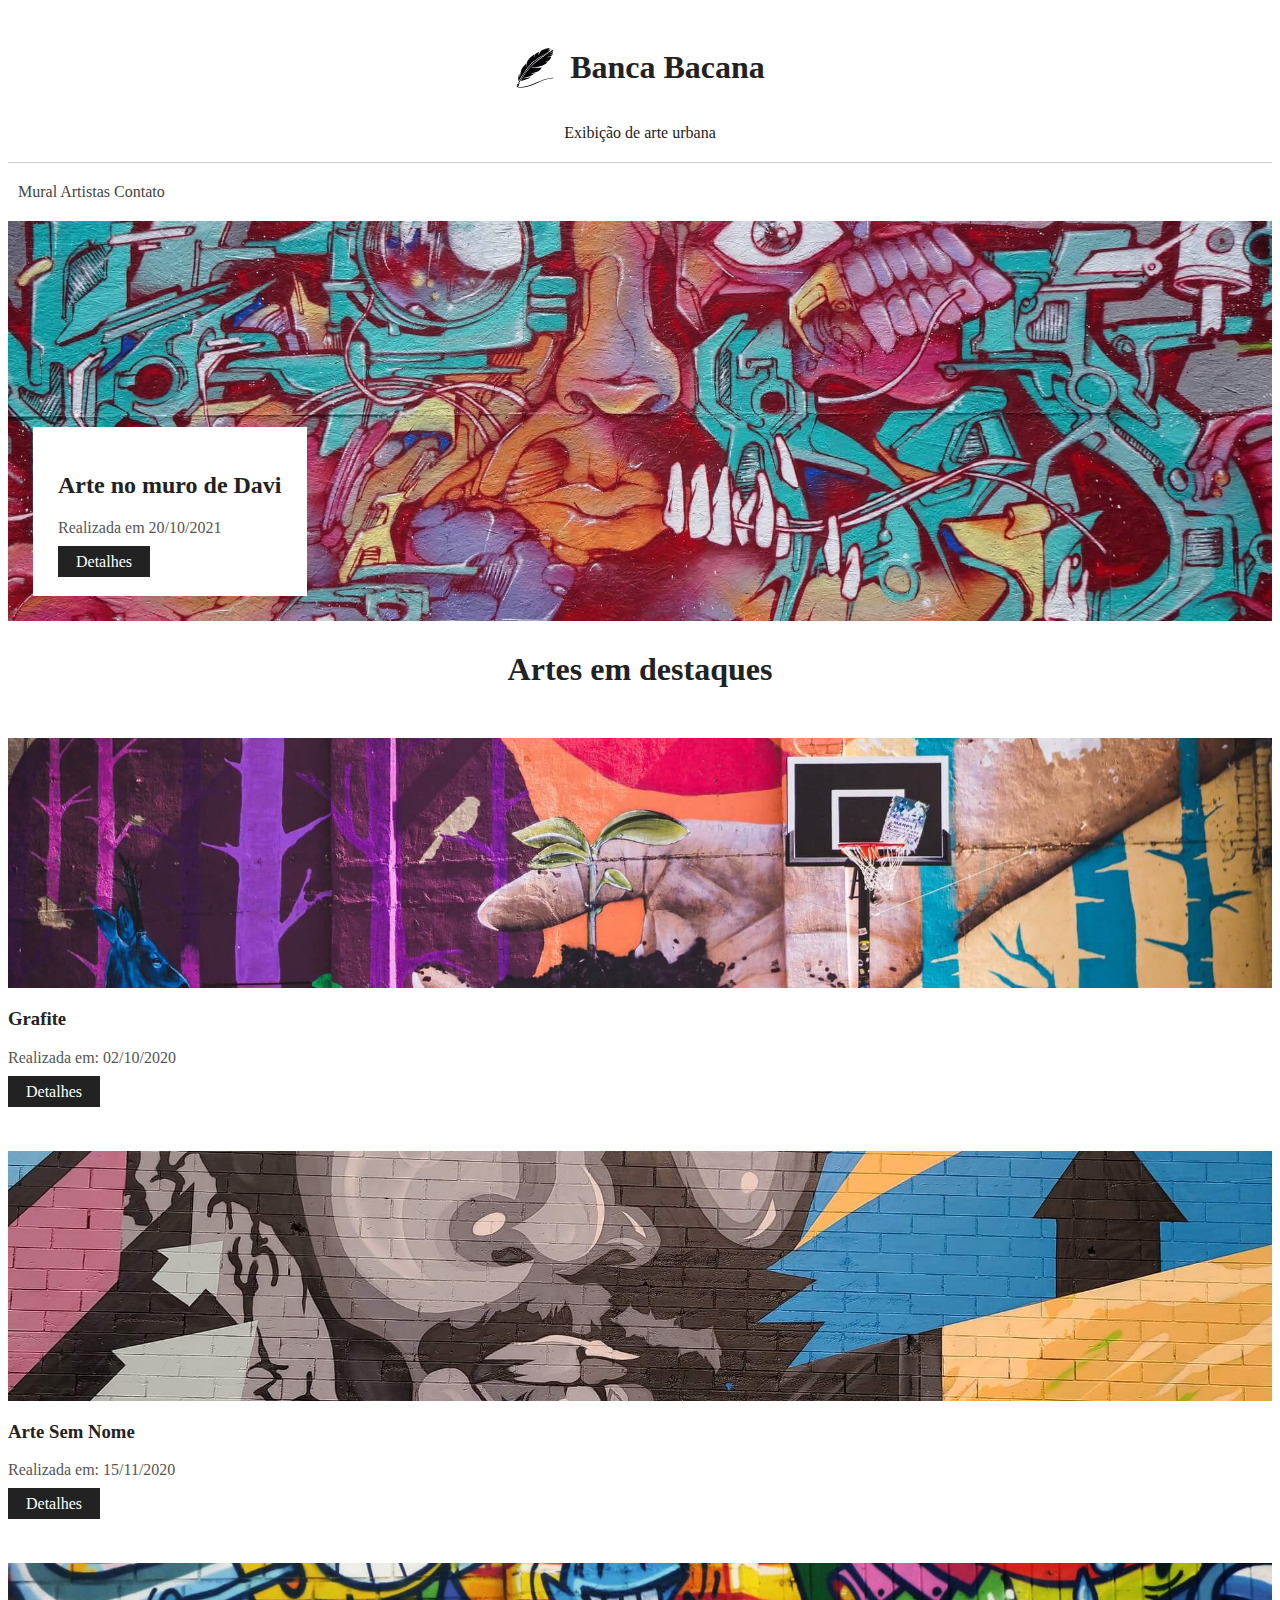
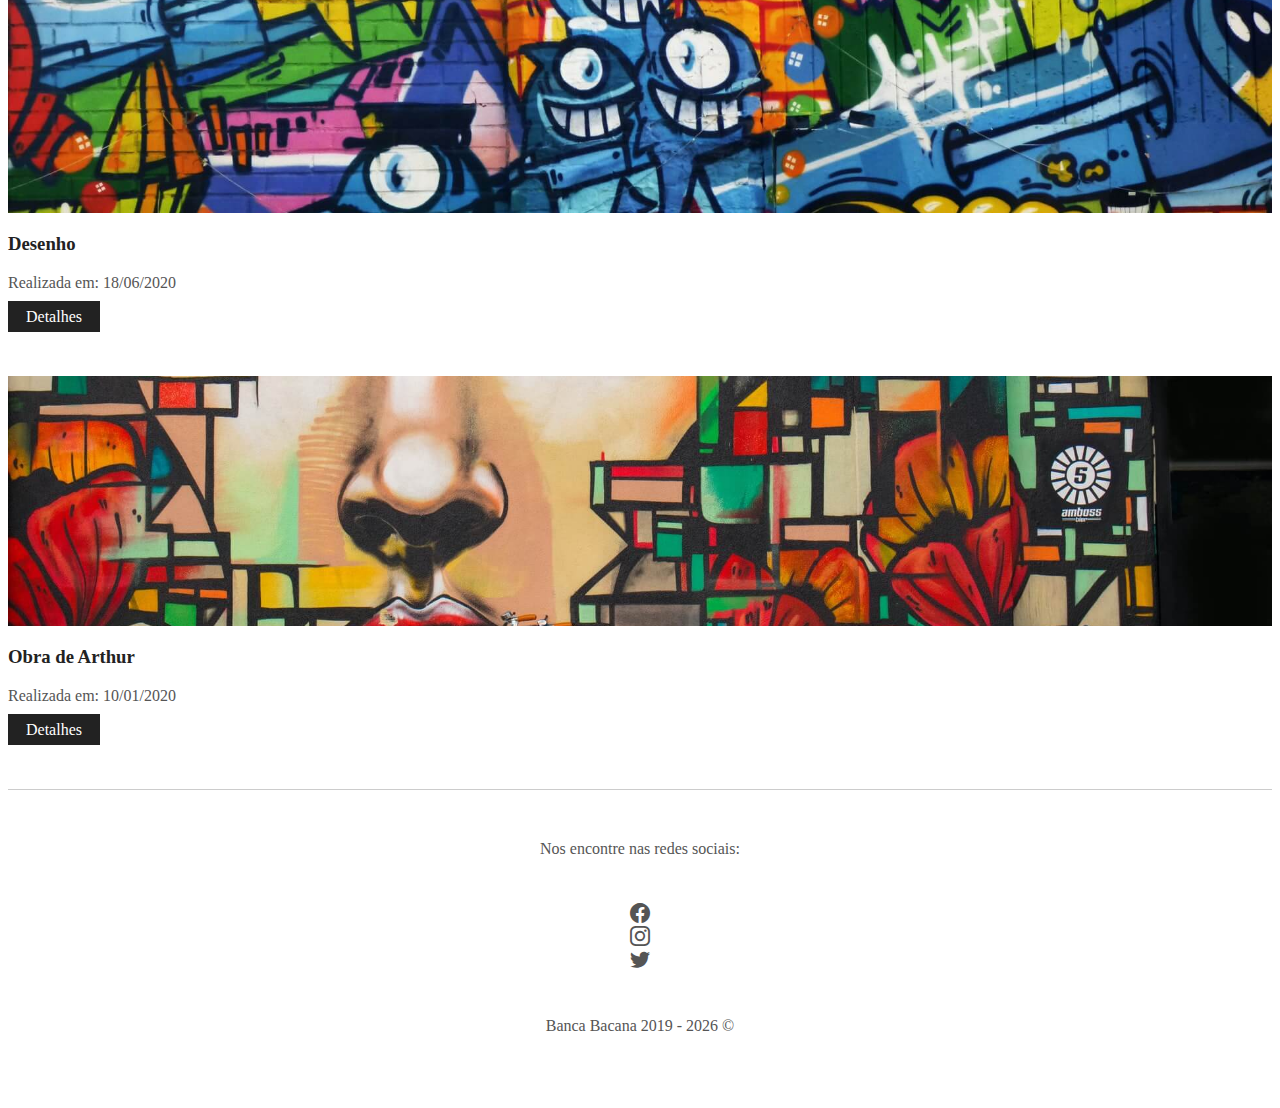
==== commit 79d18cbe: "Inserindo pop up de informação" ====
--- a/projeto-1/index.html
+++ b/projeto-1/index.html
@@ -36,8 +36,7 @@
 
         <nav id="navbar" class="container">
             <div class="row justify-content-center">
-                <!-- <a href="#">Home</a> -->
-                <a href="/projeto-1/projetos.html">Projetos</a>
+                <a href="/projeto-1/projetos.html">Mural</a>
                 <a href="/projeto-1/artistas.html">Artistas</a>
                 <a href="#contato">Contato</a>
             </div>
@@ -50,8 +49,16 @@
             <div class="main-image-info">
                 <h2>Arte no muro de Davi</h2>
                 <p class="secondary-color">Realizada em 20/10/2021</p>
-                <a href="#" class="btn">Detalhes</a>
+                <a href="#" class="btn" id="detalhesBtn">Detalhes</a>
             </div>
+        </div>
+    </div>
+    <!-- Modal -->
+    <div id="detalhesModal" class="modal">
+        <div class="modal-content">
+            <span class="close">&times;</span>
+            <h2>Detalhes da Grafite</h2>
+            <p>Informações adicionais sobre a grafite...</p>
         </div>
     </div>
 
@@ -61,12 +68,6 @@
             <h1 id="artes-em-destaques">Artes em destaques</h1>
         </div>
         <div class="row gx-md-5">
-            <!-- <div class="col-12 col-md-6">
-                <div class="small-image-container center-image" id="img1"></div>
-                <h3>Obra de Arthur</h3>
-                <p class="secondary-color">Realizada em: 20/01/2020</p>
-                <a href="#" class="btn">Detalhes</a>
-            </div> -->
             <div class="col-12 col-md-6">
                 <div class="small-image-container center-image" id="img2"></div>
                 <h3>Grafite</h3>
@@ -121,5 +122,6 @@
     </footer>
 
 </body>
+<script src="/projeto-1/script.js"></script>
 
 </html>--- a/projeto-1/css/style.css
+++ b/projeto-1/css/style.css
@@ -28,6 +28,9 @@
 .btn:hover{
     background-color: #333;
     color: #fff;
+}
+.btn:focus {
+    outline: none; /* Remove a borda azul ao focar */
 }
 
 
@@ -79,11 +82,44 @@
     bottom: 25px;
 }
 
+/*  MODAL */
+.modal {
+    display: none; /* Escondido por padrão */
+    position: fixed; /* Fica fixo na tela */
+    z-index: 1; /* Fica acima de outros elementos */
+    left: 0;
+    top: 0;
+    width: 100%; /* Largura total */
+    height: 100%; /* Altura total */
+    overflow: auto; /* Habilita rolagem se necessário */
+    background-color: rgb(0,0,0); /* Cor de fundo */
+    background-color: rgba(0,0,0,0.4); /* Fundo com transparência */
+}
+
+.modal-content {
+    background-color: #fefefe;
+    margin: 15% auto; /* Margem superior e centraliza */
+    padding: 20px;
+    border: 1px solid #888;
+    width: 80%; /* Largura do modal */
+}
+
+.close {
+    color: #aaa;
+    float: right;
+    font-size: 28px;
+    font-weight: bold;
+}
+
+.close:hover,
+.close:focus {
+    color: black;
+    text-decoration: none;
+    cursor: pointer;
+}
 
 /*  GALLERY */
-/* #img1{
-    background-image: url("/projeto-1/img/g_1.jpg");
-} */
+
 #img2{
     background-image: url("/projeto-1/img/g_2.jpg");
 }
